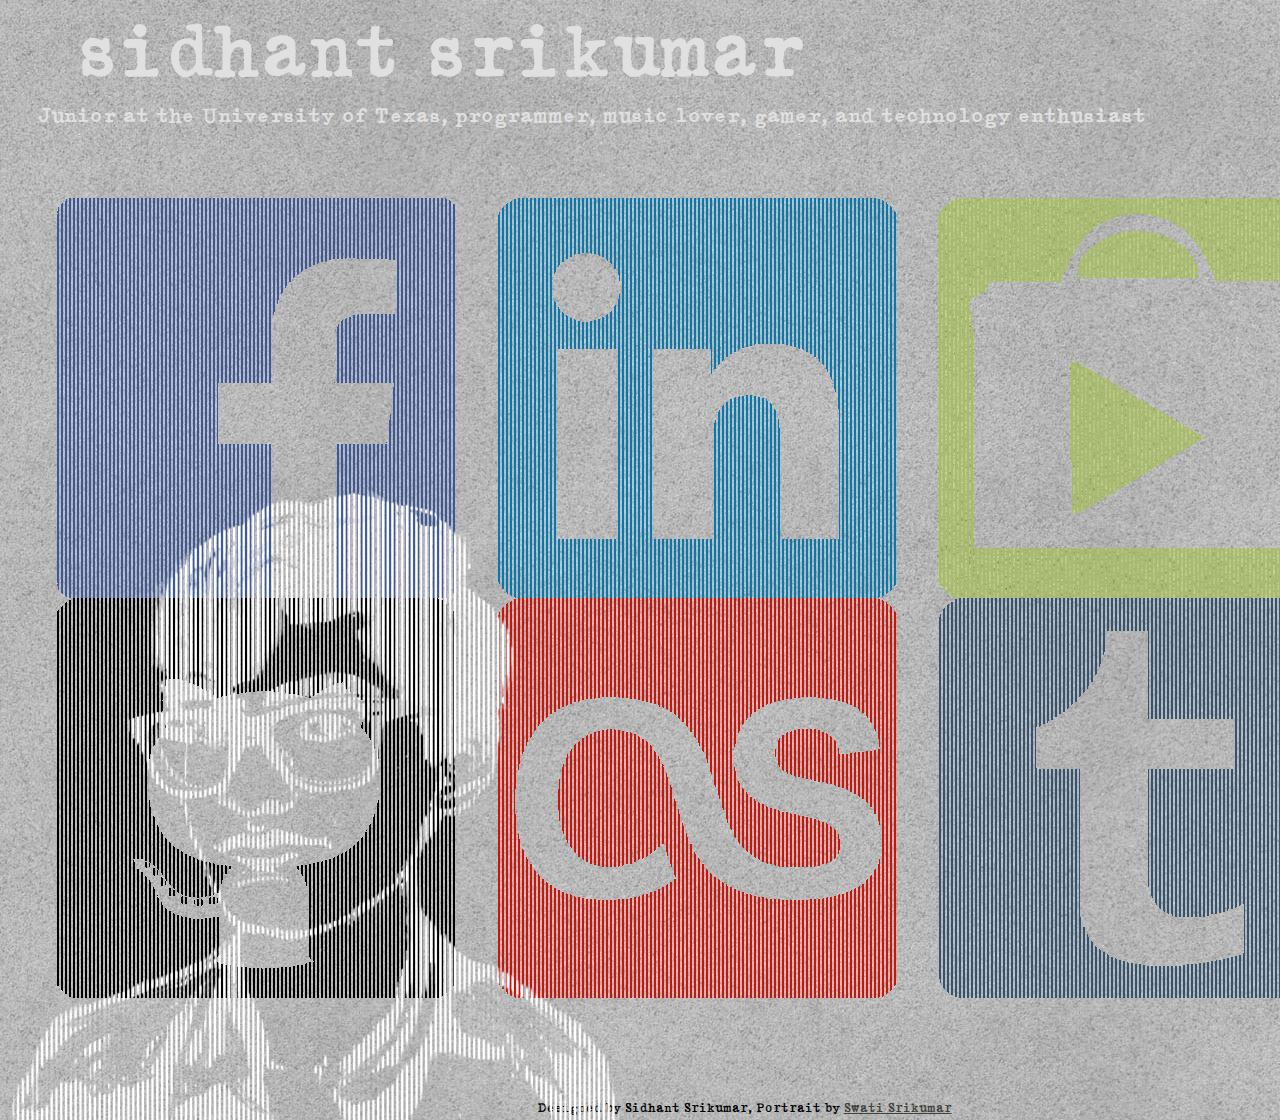
==== index.html @ 77b01b23 "github pages" ====
<!DOCTYPE html PUBLIC "-//W3C//DTD XHTML 1.0 Transitional//EN" "http://www.w3.org/TR/xhtml1/DTD/xhtml1-transitional.dtd">
<html xmlns="http://www.w3.org/1999/xhtml">
<head>
<meta http-equiv="Content-Type" content="text/html; charset=utf-8" />
<link rel="icon" 
      type="image/png" 
      href="favicon.png">

<title>Sidhant Srikumar</title>

<link href="oneColFixCtrHdr.css" rel="stylesheet" type="text/css" />

<script src="http://ajax.googleapis.com/ajax/libs/jquery/1.9.1/jquery.min.js"></script>

<script src="http://malsup.github.com/jquery.cycle.all.js"></script>

<script type="text/javascript">
$(document).ready(function() {
    $('.slideshow').cycle({
		fx: 'fade',
		timeout: 10000,
		pager: '#nav',
		pause: 1
	});
	$('#facebook').on({
    'mouseover' : function() {
      $(this).attr('src','facebooks.png');
    },
    mouseout : function() {
  $(this).attr('src','facebook.png');
    }
  });
  $('#linkedin').on({
    'mouseover' : function() {
      $(this).attr('src','linkedins.png');
    },
    mouseout : function() {
  $(this).attr('src','linkedin.png');
    }
  });
  $('#googleplay').on({
    'mouseover' : function() {
      $(this).attr('src','googleplays.png');
    },
    mouseout : function() {
  $(this).attr('src','googleplay.png');
    }
  });
  $('#github').on({
    'mouseover' : function() {
      $(this).attr('src','githubs.png');
    },
    mouseout : function() {
  $(this).attr('src','github.png');
    }
  });
  $('#lastfm').on({
    'mouseover' : function() {
      $(this).attr('src','lastfms.png');
    },
    mouseout : function() {
  $(this).attr('src','lastfm.png');
    }
  });
  $('#tumblr').on({
    'mouseover' : function() {
      $(this).attr('src','tumblrs.png');
    },
    mouseout : function() {
  $(this).attr('src','tumblr.png');
    }
  });
});
</script>

</head>

<body>

<div class="container">
  <div class="header">sidhant srikumar</div>
  <div class = "subtitle"><p> Junior at the University of Texas, programmer, music lover, gamer, and technology enthusiast</p></div>
  
  <div class="content">
	
    <div class="slideshow">
		<div class="slide">
			<a href="http://facebook.com/sidhant"><img id ="facebook" src="facebook.png"/></a>
			<a href="http://www.linkedin.com/pub/sidhant-srikumar/3b/66b/627"><img id="linkedin" src="linkedin.png" /></a>
			<img id="googleplay" src="googleplay.png" />
		</div>
		<div class="slide">
			<a href="https://github.com/sid9102"><img id ="github" src="github.png" /></a>
			<a href="http://www.last.fm/user/sid9102"><img id="lastfm" src="lastfm.png" /></a>
			<a href="http://albumartforbandsthatdontexist.tumblr.com/"><img id="tumblr" src="tumblr.png" /></a>
		</div>
	</div>
    <div id="nav"></div>
    
  <!-- end .content --></div>
  
  <div class="footer">    
    <svg id="FOREGROUND_DIV" class="portrait">
      <span>&nbsp;</span>
    </svg>
    <div class ="credit"> Designed by Sidhant Srikumar, Portrait by <a href="http://artdonebyswati.tumblr.com">Swati Srikumar</a></div>
    <!-- end .footer --></div>
  <!-- end .container --></div>
</body>
</html>
---- oneColFixCtrHdr.css ----
@charset "utf-8";

body {
	background-color: #ececec;
	margin: 0;
	padding: 0;
	color: #000;
	font-family: "Senta Schreibmaschine";
	font-size: 100%;
	line-height: 1.4;
	background-image:url('bg.png');
	position: relative;
	overflow:hidden;
}

/* ~~ Element/tag selectors ~~ */
ul, ol, dl { 
	padding: 0;
	margin: 0;
}
h1, h2, h3, h4, h5, h6, p {
	margin-top: 0;	 /
}
a img { /* this selector removes the default blue border displayed in some browsers around an image when it is surrounded by a link */
	border: none;
}
/* ~~ Styling for your site's links must remain in this order - including the group of selectors that create the hover effect. ~~ */
a:link {
	color: #42413C;
	text-decoration: underline; /* unless you style your links to look extremely unique, it's best to provide underlines for quick visual identification */
}
a:visited {
	color: #6E6C64;
	text-decoration: underline;
}
a:hover, a:active, a:focus { /* this group of selectors will give a keyboard navigator the same hover experience as the person using a mouse. */
	text-decoration: none;
}

.header {
	font-size: 600%;
	margin-left: 6%;
	color: #e0e0e0;
	line-height: 1.0;
}

.subtitle {
	font-size:170%;
	color: #e0e0e0;
	margin-left: 3%;
}

.slide {
	width: 100%;
	height: 400px;
	overflow: hidden;
	margin: 0 auto;
	white-space: nowrap
}

.slideshow {
	margin-left: 3%;
	margin-top: 5%;
	margin-bottom: 6%;
}

img {
	margin-right: 1.5%;
	margin-left: 1.5%;
	display: inline;
}

#nav {
	margin-left: 90%;
}

.content {
}

.footer {
}

.portrait {
	position: absolute;
	height: 60%;
	width: 70%;
	pointer-events: none;
	background: url('portrait.png');
	background-repeat:no-repeat;
	background-size: contain;
	z-index: 100;
	margin-bottom: 0px;
	bottom: 0px;
}

.credit {
	padding-left: 42%;
}

@font-face {
	font-family: 'Senta Schreibmaschine';
	src: url('senta_martavaneckcu-webfont.eot');
	src: url('senta_martavaneckcu-webfont.eot?#iefix') format('embedded-opentype'),
		url('senta_martavaneckcu-webfont.woff') format('woff'),
		url('senta_martavaneckcu-webfont.ttf') format('truetype'),
		url('senta_martavaneckcu-webfont.svg') format('svg');
}
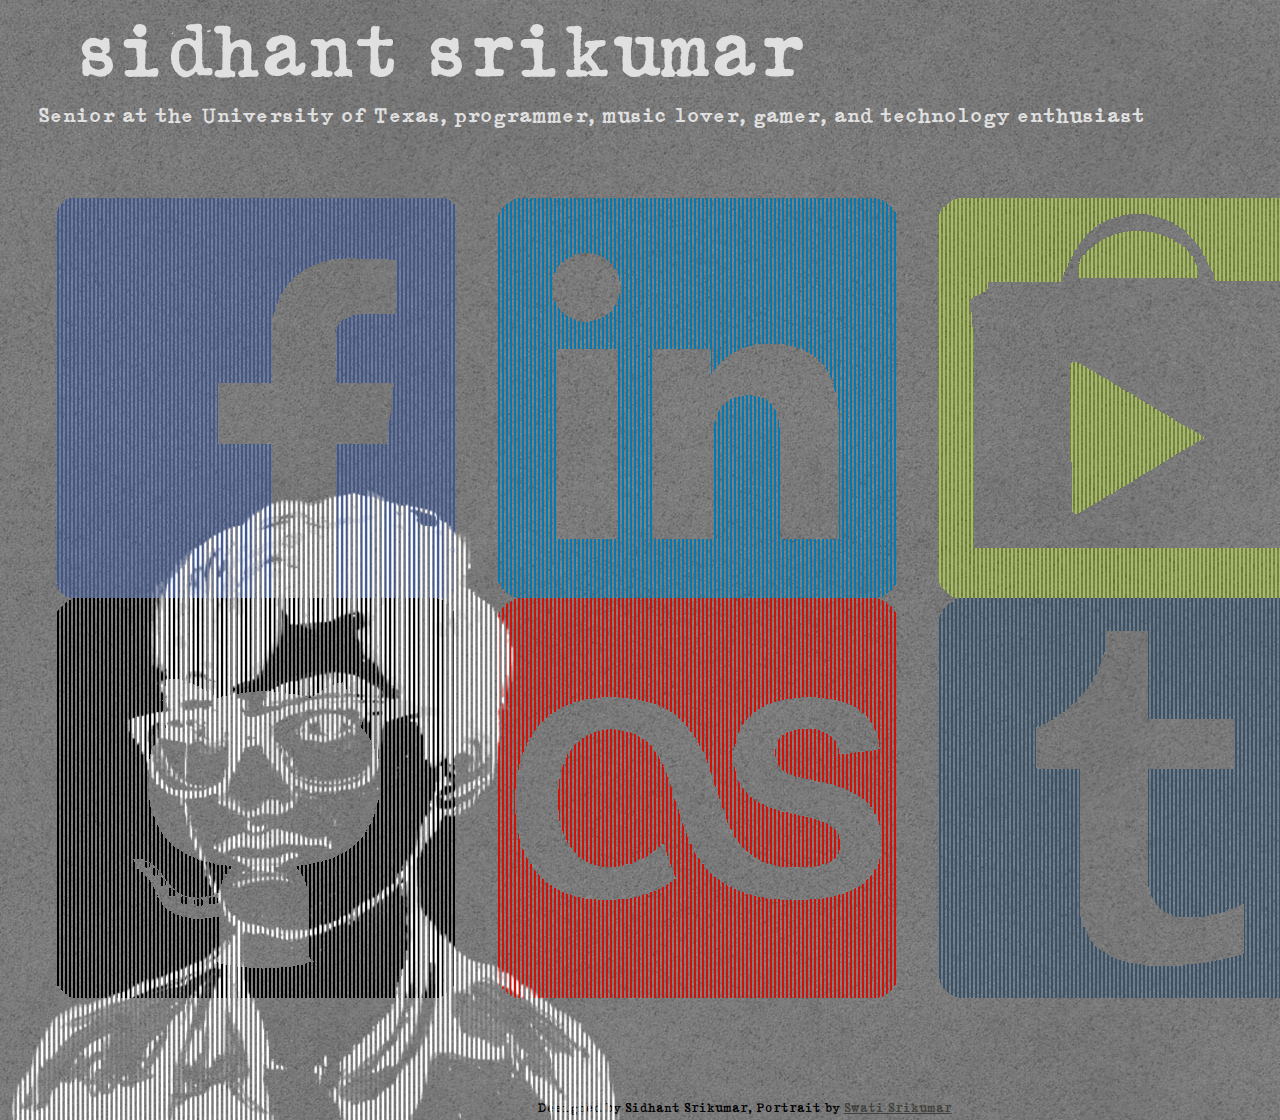
==== commit b5164571: "Update index.html" ====
--- a/index.html
+++ b/index.html
@@ -19,8 +19,7 @@
     $('.slideshow').cycle({
 		fx: 'fade',
 		timeout: 10000,
-		pager: '#nav',
-		pause: 1
+		pager: '#nav'
 	});
 	$('#facebook').on({
     'mouseover' : function() {
@@ -79,7 +78,7 @@
 
 <div class="container">
   <div class="header">sidhant srikumar</div>
-  <div class = "subtitle"><p> Junior at the University of Texas, programmer, music lover, gamer, and technology enthusiast</p></div>
+  <div class = "subtitle"><p> Senior at the University of Texas, programmer, music lover, gamer, and technology enthusiast</p></div>
   
   <div class="content">
 	
@@ -87,7 +86,7 @@
 		<div class="slide">
 			<a href="http://facebook.com/sidhant"><img id ="facebook" src="facebook.png"/></a>
 			<a href="http://www.linkedin.com/pub/sidhant-srikumar/3b/66b/627"><img id="linkedin" src="linkedin.png" /></a>
-			<img id="googleplay" src="googleplay.png" />
+			<a href="https://play.google.com/store/apps/developer?id=Silly+Little+Toys"><img id="googleplay" src="googleplay.png" /></a>
 		</div>
 		<div class="slide">
 			<a href="https://github.com/sid9102"><img id ="github" src="github.png" /></a>
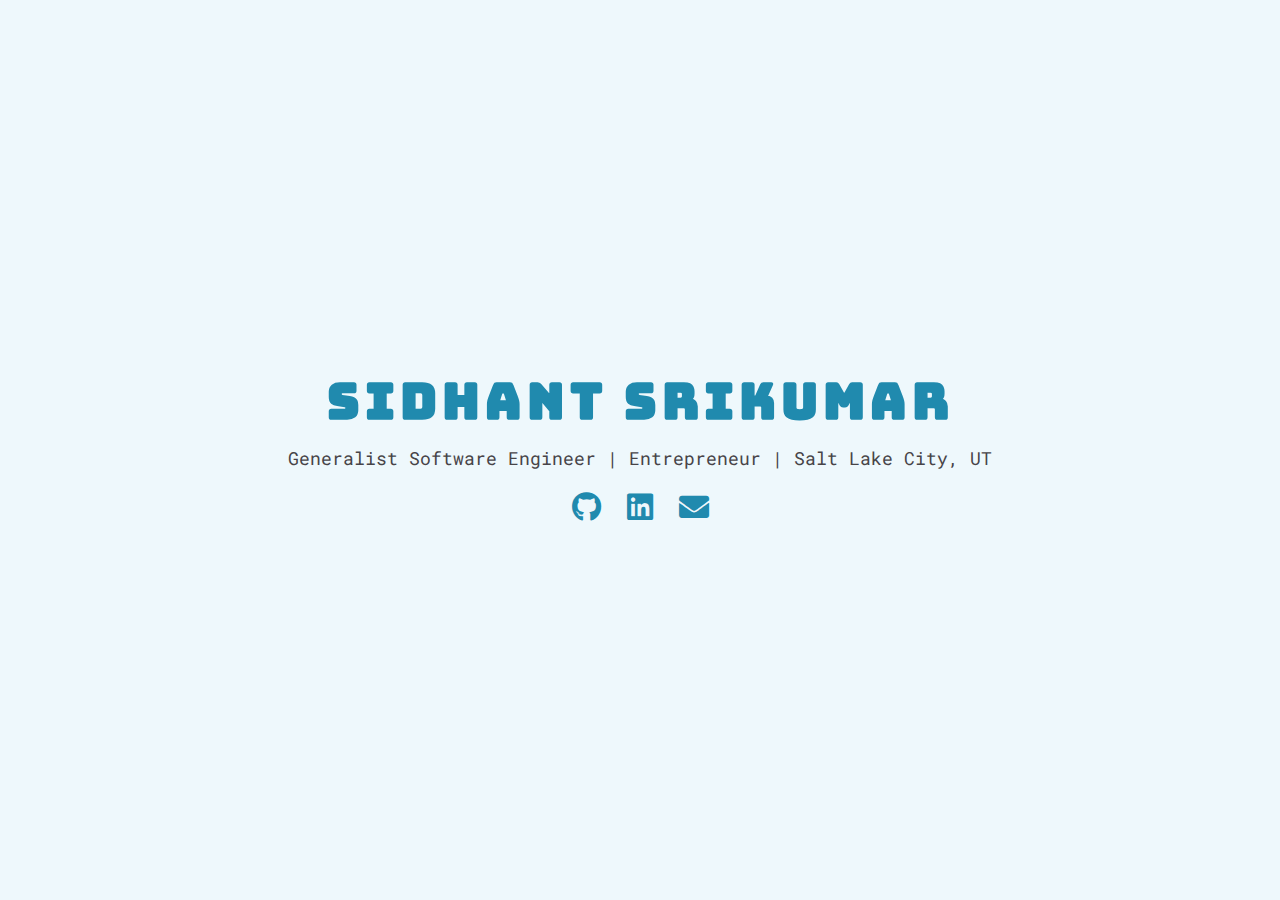
==== commit 11aeaf3a: "new website" ====
--- a/index.html
+++ b/index.html
@@ -1,109 +1,25 @@
-<!DOCTYPE html PUBLIC "-//W3C//DTD XHTML 1.0 Transitional//EN" "http://www.w3.org/TR/xhtml1/DTD/xhtml1-transitional.dtd">
-<html xmlns="http://www.w3.org/1999/xhtml">
+<!DOCTYPE html>
+<html lang="en" >
 <head>
-<meta http-equiv="Content-Type" content="text/html; charset=utf-8" />
-<link rel="icon" 
-      type="image/png" 
-      href="favicon.png">
-
-<title>Sidhant Srikumar</title>
-
-<link href="oneColFixCtrHdr.css" rel="stylesheet" type="text/css" />
-
-<script src="http://ajax.googleapis.com/ajax/libs/jquery/1.9.1/jquery.min.js"></script>
-
-<script src="http://malsup.github.com/jquery.cycle.all.js"></script>
-
-<script type="text/javascript">
-$(document).ready(function() {
-    $('.slideshow').cycle({
-		fx: 'fade',
-		timeout: 10000,
-		pager: '#nav'
-	});
-	$('#facebook').on({
-    'mouseover' : function() {
-      $(this).attr('src','facebooks.png');
-    },
-    mouseout : function() {
-  $(this).attr('src','facebook.png');
-    }
-  });
-  $('#linkedin').on({
-    'mouseover' : function() {
-      $(this).attr('src','linkedins.png');
-    },
-    mouseout : function() {
-  $(this).attr('src','linkedin.png');
-    }
-  });
-  $('#googleplay').on({
-    'mouseover' : function() {
-      $(this).attr('src','googleplays.png');
-    },
-    mouseout : function() {
-  $(this).attr('src','googleplay.png');
-    }
-  });
-  $('#github').on({
-    'mouseover' : function() {
-      $(this).attr('src','githubs.png');
-    },
-    mouseout : function() {
-  $(this).attr('src','github.png');
-    }
-  });
-  $('#lastfm').on({
-    'mouseover' : function() {
-      $(this).attr('src','lastfms.png');
-    },
-    mouseout : function() {
-  $(this).attr('src','lastfm.png');
-    }
-  });
-  $('#tumblr').on({
-    'mouseover' : function() {
-      $(this).attr('src','tumblrs.png');
-    },
-    mouseout : function() {
-  $(this).attr('src','tumblr.png');
-    }
-  });
-});
-</script>
+  <meta charset="UTF-8">
+  <title>CodePen - Portfolio</title>
+  <link href="https://fonts.googleapis.com/css?family=Roboto+Mono|Bungee" rel="stylesheet">
+<link href="https://use.fontawesome.com/releases/v5.6.3/css/all.css" rel="stylesheet">
+<meta name="viewport" content="width=device-width, initial-scale=1"><link rel="stylesheet" href="./style.css">
 
 </head>
-
 <body>
-
+<!-- partial:index.partial.html -->
 <div class="container">
-  <div class="header">sidhant srikumar</div>
-  <div class = "subtitle"><p> Senior at the University of Texas, programmer, music lover, gamer, and technology enthusiast</p></div>
+  <h1 class="header">Sidhant Srikumar</h1>
+  <p>Generalist Software Engineer | Entrepreneur | Salt Lake City, UT</p>
+  <div class="icons-social">
+			<a target="_blank" href="https://github.com/sid9102"><i class="fab fa-github"></i></a>
+			<a target="_blank" href="https://www.linkedin.com/in/sidhants/"><i class="fab fa-linkedin"></i></a>
+    <a target="_blank" href="mailto:sid9102@gmail.com"><i class="fa fa-envelope"></i></a>
+    </div>
+</div>
+<!-- partial -->
   
-  <div class="content">
-	
-    <div class="slideshow">
-		<div class="slide">
-			<a href="http://facebook.com/sidhant"><img id ="facebook" src="facebook.png"/></a>
-			<a href="http://www.linkedin.com/pub/sidhant-srikumar/3b/66b/627"><img id="linkedin" src="linkedin.png" /></a>
-			<a href="https://play.google.com/store/apps/developer?id=Silly+Little+Toys"><img id="googleplay" src="googleplay.png" /></a>
-		</div>
-		<div class="slide">
-			<a href="https://github.com/sid9102"><img id ="github" src="github.png" /></a>
-			<a href="http://www.last.fm/user/sid9102"><img id="lastfm" src="lastfm.png" /></a>
-			<a href="http://albumartforbandsthatdontexist.tumblr.com/"><img id="tumblr" src="tumblr.png" /></a>
-		</div>
-	</div>
-    <div id="nav"></div>
-    
-  <!-- end .content --></div>
-  
-  <div class="footer">    
-    <svg id="FOREGROUND_DIV" class="portrait">
-      <span>&nbsp;</span>
-    </svg>
-    <div class ="credit"> Designed by Sidhant Srikumar, Portrait by <a href="http://artdonebyswati.tumblr.com">Swati Srikumar</a></div>
-    <!-- end .footer --></div>
-  <!-- end .container --></div>
 </body>
 </html>
--- a/style.css
+++ b/style.css
@@ -0,0 +1,39 @@
+* {
+  padding: 0;
+  margin: 0;
+  box-sizing: border-box;
+  font-family: "Roboto Mono", monospace;
+  color: #208AAE;
+}
+
+:root {
+  font-size: 62.5%;
+}
+
+.container {
+  width: 100%;
+  height: 100vh;
+  background-color: #EEF8FC;
+  display: flex;
+  flex-direction: column;
+  justify-content: center;
+  padding: 2.4rem;
+  text-align: center;
+}
+.container .header {
+  font-size: 5rem;
+  font-family: "Bungee", sans-serif;
+  letter-spacing: 0.5rem;
+}
+.container .header + p {
+  padding: 1.2rem;
+  color: #474448;
+  font-size: 1.8rem;
+}
+.container .icons-social i {
+  font-size: 3rem;
+  padding: 1rem;
+}
+.container .icons-social i:hover {
+  color: #474448;
+}